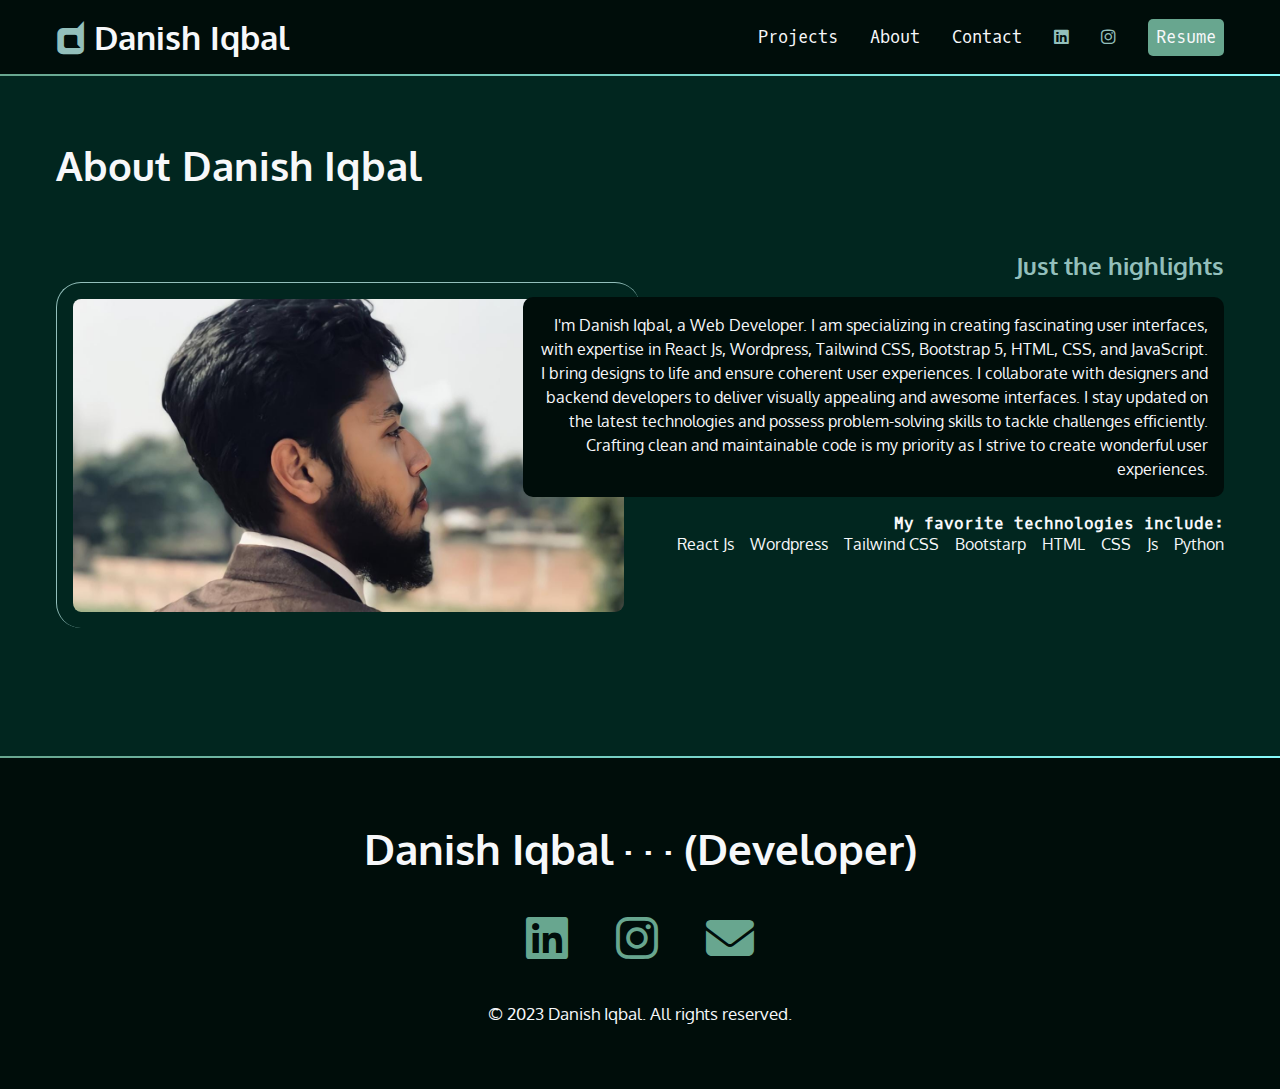
==== about.html @ 03e4a135 "Initial commit" ====
<!DOCTYPE html>
<html lang="en">

<head>
    <meta charset="UTF-8">
    <meta name="viewport" content="width=device-width, initial-scale=1.0">
    <title>About Danish Iqbal</title>



    <link rel="preconnect" href="https://fonts.googleapis.com">
    <link rel="preconnect" href="https://fonts.gstatic.com" crossorigin>
    <link href="https://fonts.googleapis.com/css2?family=Oxygen&family=Oxygen+Mono&display=swap" rel="stylesheet">


    <link rel="stylesheet" href="https://cdnjs.cloudflare.com/ajax/libs/font-awesome/6.4.0/css/all.min.css">




    <link rel="stylesheet" href="about.css">
</head>

<body>
    <nav>

        <ul>
            <li>
                <h1><a href="index.html">
                        <span class="fa-brands fa-dashcube"></span>
                        Danish Iqbal
                    </a></h1>
            </li>
            <li><a href="index.html#projects">Projects</a></li>
            <li><a href="about.html">About</a></li>
            <li><a href="index.html#contac">Contact</a></li>
            <li>
                <a href="https://www.linkedin.com/in/danish-iqbal-30143925a" target="_blank" title="Linkedin">
                    <span class="fa-brands fa-linkedin" aria-hidden="true"></span>
                    <span class="sr-only">Linkedin</span>
                </a>
            </li>
            <li>
                <a href="http://instagram.com/danish_i_11/" target="_blank" title="Instagram">
                    <span class="fa-brands fa-instagram" aria-hidden="true"></span>
                    <span class="sr-only">Instagram</span>
                </a>
            </li>
            <li><a href="Danish Iqbal Resume_.pdf" target="_blank" class="resume-button">Resume</a></li>
        </ul>


    </nav>



    



    <div class="gradient"></div>








    <div class="section-deepSeaGreen">
        <section id="self-info">
          <h2>About Danish Iqbal</h2>
          <article>
            <div class="text">
            <h3>Just the highlights</h3>
            <p class="black-box">
              I'm Danish Iqbal, a Web Developer. I am specializing in creating fascinating user interfaces, with expertise in React Js, Wordpress, Tailwind CSS, Bootstrap 5, HTML, CSS, and JavaScript. I bring designs to life and ensure coherent user experiences. I collaborate with designers and backend developers to deliver visually appealing and awesome interfaces. I stay updated on the latest technologies and possess problem-solving skills to tackle challenges efficiently. Crafting clean and maintainable code is my priority as I strive to create wonderful user experiences.
            </p>
            <h4>My favorite technologies include:</h4>
            
            <ul>
              <li>React Js</li>
              <li>Wordpress</li>
              <li>Tailwind CSS</li>
              <li>Bootstarp</li>
              <li>HTML</li>
              <li>CSS</li>
              <li>Js</li>
              <li>Python</li>
            </ul>
            </div>
            
            <img src="my pic.jpeg" alt="Screenshot of the Wall of Wonder." />
              
          </article>
        </section>
         
        </div>












    <div class="gradient"></div>




    <footer class="footer">

        <h1>Danish Iqbal &middot; &middot; &middot; (Developer)</h1>

        <ul class="footer-ul">

            <li>
                <a href="https://www.linkedin.com/in/danish-iqbal-30143925a" target="_blank" title="Linkedin">
                    <span class="fa-brands fa-linkedin" aria-hidden="true"></span>
                    <span class="sr-only">Linkedin</span>
                </a>
            </li>
            <li>
                <a href="http://instagram.com/danish_i_11/" target="_blank" title="Instagram">
                    <span class="fa-brands fa-instagram" aria-hidden="true"></span>
                    <span class="sr-only">Instagram</span>
                </a>
            </li>
            <li>
                <a href="mailto:diqbal885@gmail.com">
                    <span class="fa-solid fa-envelope" aria-hidden="true" title="email"></span>
                    <span class="sr-only">Gmail</span>
                </a>
            </li>

        </ul>

        <small>
            &copy; 2023 Danish Iqbal. All rights reserved.
        </small>


    </footer>


</body>

</html>
---- about.css ----
:root {
    --black: #000d0a;
    --deepSeaGreen: #01261f;
    --darkGreen: #01402e;
    --lightGreen3: #20735b;
    --lightGreen2: #68a68f;
    --lightGreen1: #93bfbb;
    --white: #f7f8fa;
    --font-size: 1.3rem;
    --mono: "Oxygen mono", monospace;
    --sans: Oxygen, sans-serif;
}






html {
    box-sizing: border-box;
}

*,
*::before,
*::after {
    box-sizing: inherit;
}

/* generic styles for the page */

body {
    padding: 0;
    margin: 0rem;
    font-family: var(--sans);
    background-color: var(--black);
    color: var(--white);
    font-size: var(--font-size);
}

h1,
h2,
h3 {
    margin: 0;
}

a{
    color: var(--lightGreen2);
}

a:hover{
    color: var(--lightGreen3);
    text-decoration: none;
}


.gradient{
  background: linear-gradient(90deg, rgba(104,166,143,1) 0%, rgba(134,251,251,1) 100%);

    height: 2px;
}




/* styling nav bar */



nav{
    font-family: var(--mono);
    font-size: 80%;
    padding: 1rem;
}


nav h1 a{
    font-family: var(--sans);
}

nav ul{
    list-style-type: none;

    padding: 0;
    margin: 0;

    display: flex;
    flex-flow: row wrap;
    justify-content: center;
    align-items: center;
    gap: 2rem;
}

nav li:first-child{
    flex-basis: 100%;
    text-align: center;
}

nav a{
    color: var(--white);
    text-decoration: none;
    display: block;
}

nav a:hover{
    color: var(--lightGreen2);
}




.resume-button{
    background: var(--lightGreen2);
    padding: 0.5rem;
    border-radius: 5px;

    color: var(--white);
    text-decoration: none;
    font-size: var(--mono);
}

.resume-button:hover{
    color: var(--white);
    background: var(--lightGreen3);
}


nav [class*="fa-"] {
    color: var(--lightGreen1);
}

nav [class*="fa-"]:hover {
    color: var(--lightGreen2);
}



@media (min-width: 850px){
    nav{
        max-width: 1200px;
        margin: 0 auto;
    }

    nav li:first-child{
        flex-basis: auto;
        text-align: left;
        margin-right: auto;
    }
}



/* styling footer */


footer{
    text-align: center;
    padding: 4rem 0;
}

footer ul{
    list-style-type: none;

    padding: 0;
    margin: 2rem 0;

    display: flex;
    flex-flow: row wrap;

    justify-content: center;

    gap: 3rem;

    font-size: 3rem;
}


/* styling self-info section */

.section-deepSeaGreen{
  background-color: var(--deepSeaGreen);
}

#self-info{
  padding: 4rem 1rem;
}

#self-info h2 {
  font-size: 2.5rem;
  margin-bottom: calc(2.5rem * 1.5);
}

#self-info h3{
  color: var(--lightGreen1);
}

#self-info h4{
  font-size: 1rem;
  font-family: var(--mono);
  margin: 0;
}

.black-box{
  background-color: var(--black);
  padding: 1rem;
  border-radius: 10px;
  color: var(--white);
  font-size: 1rem;
  line-height: 1.5;
}

#self-info ul {
  list-style-type: none;
  padding: 0;
  margin: 0;
  display: flex;
  flex-flow: row wrap;
  justify-content: flex-start;
  gap: 1rem;  
  font-size: 1rem;
}

img{
  width: 100%;
}

#self-info img {
  margin: 2rem 0 4rem 0;
  border-top: 1px solid var(--lightGreen1);
  border-left: 1px solid var(--lightGreen1);
  padding: 1rem;
  border-radius: 25px; 
}

#self-info .reverse .text {
  grid-column: 1/7;
  order: 2;
  text-align: left;
}

#self-info .reverse img {
  grid-column: 6/11;
  grid-row: 1/2;
}


#self-info .reverse ul {
  justify-content: flex-start;
}

@media (min-width:800px) {
  article{
    display: grid;
    grid-template-columns: repeat(10, 1fr);
  }

  #self-info {
    max-width: 1200px;
    margin: 0 auto;
  }
  
  #self-info img{
    grid-column: 1/6;
    grid-row: 1/2;
  }
  
  
  .text{
    grid-column: 5/11;
    grid-row: 1/2;
    order: 2;
    text-align: right;
  }
  #self-info ul {
    justify-content: flex-end;
  }
}
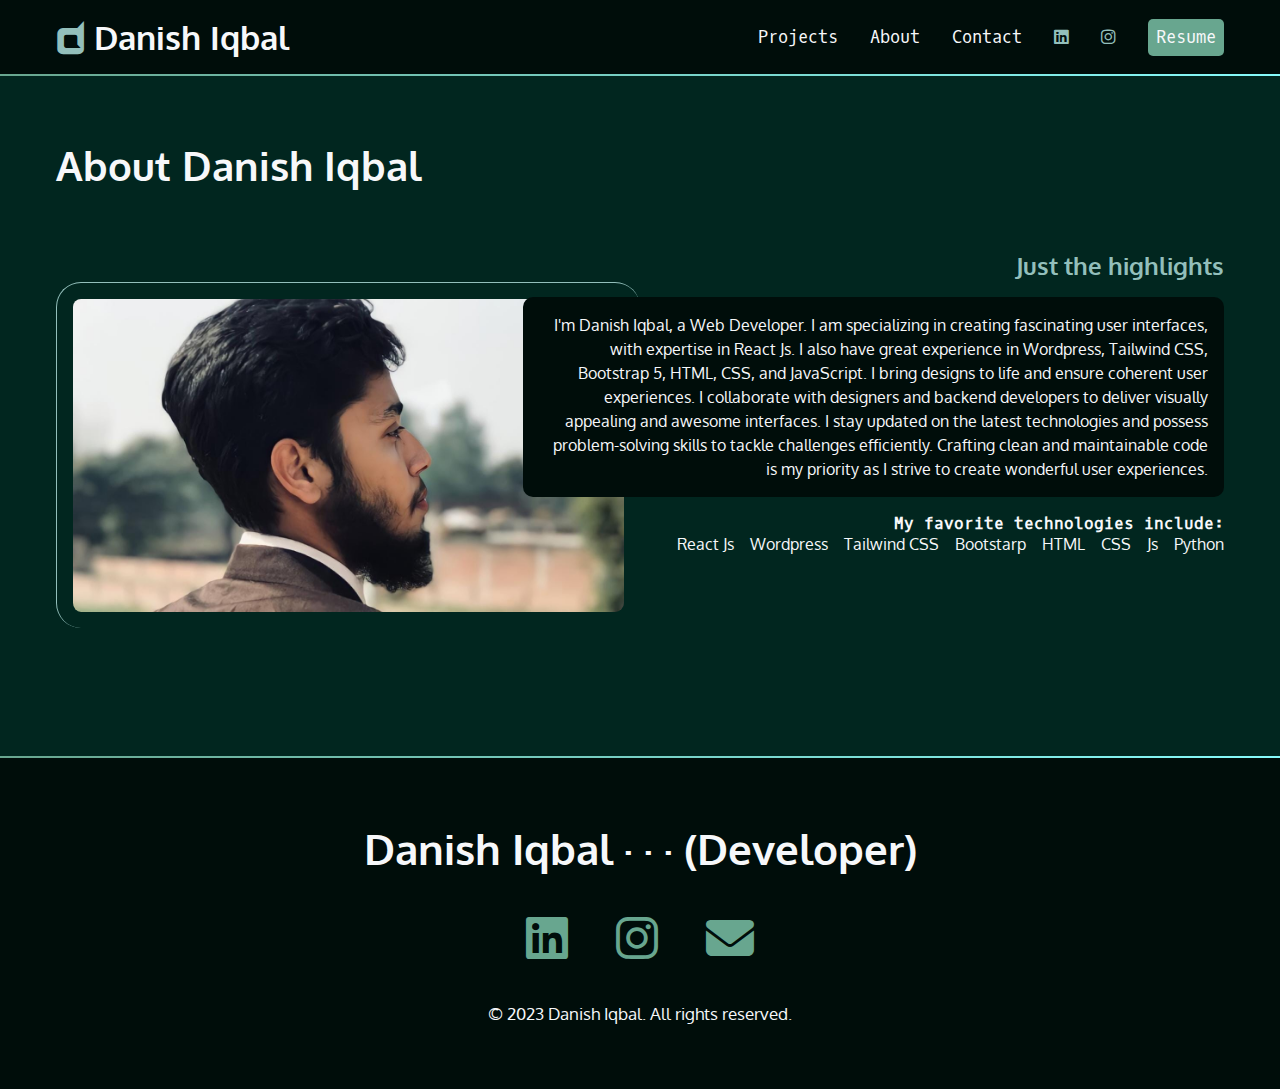
==== commit c0eefb42: "Update about.html" ====
--- a/about.html
+++ b/about.html
@@ -74,7 +74,7 @@
             <div class="text">
             <h3>Just the highlights</h3>
             <p class="black-box">
-              I'm Danish Iqbal, a Web Developer. I am specializing in creating fascinating user interfaces, with expertise in React Js, Wordpress, Tailwind CSS, Bootstrap 5, HTML, CSS, and JavaScript. I bring designs to life and ensure coherent user experiences. I collaborate with designers and backend developers to deliver visually appealing and awesome interfaces. I stay updated on the latest technologies and possess problem-solving skills to tackle challenges efficiently. Crafting clean and maintainable code is my priority as I strive to create wonderful user experiences.
+              I'm Danish Iqbal, a Web Developer. I am specializing in creating fascinating user interfaces, with expertise in React Js. I also have great experience in Wordpress, Tailwind CSS, Bootstrap 5, HTML, CSS, and JavaScript. I bring designs to life and ensure coherent user experiences. I collaborate with designers and backend developers to deliver visually appealing and awesome interfaces. I stay updated on the latest technologies and possess problem-solving skills to tackle challenges efficiently. Crafting clean and maintainable code is my priority as I strive to create wonderful user experiences.
             </p>
             <h4>My favorite technologies include:</h4>
             
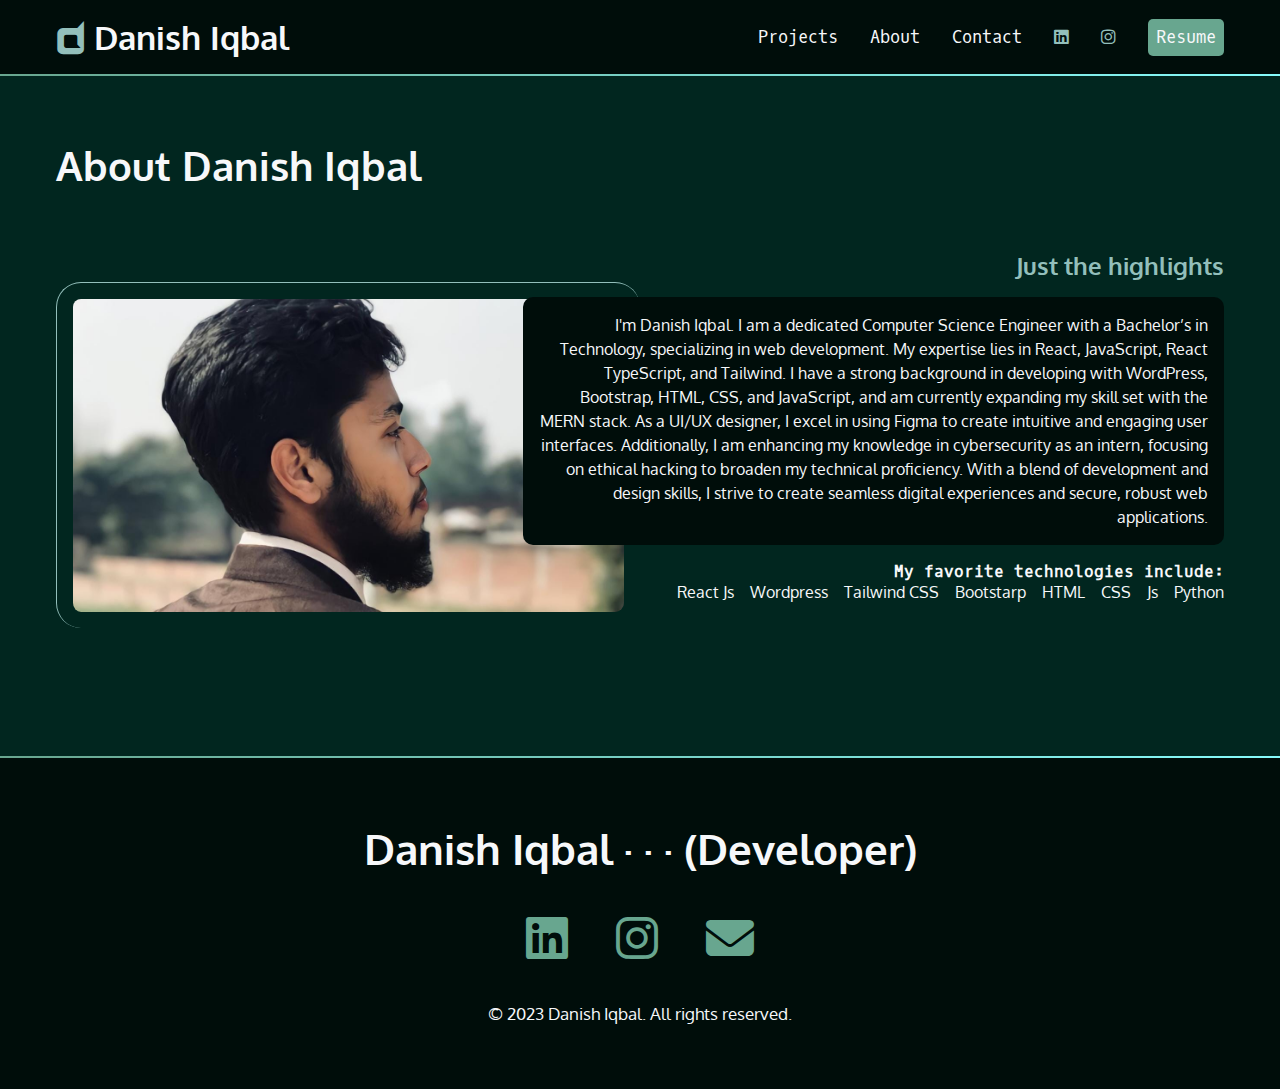
==== commit 7a225402: "Update about.html" ====
--- a/about.html
+++ b/about.html
@@ -74,7 +74,13 @@
             <div class="text">
             <h3>Just the highlights</h3>
             <p class="black-box">
-              I'm Danish Iqbal, a Web Developer. I am specializing in creating fascinating user interfaces, with expertise in React Js. I also have great experience in Wordpress, Tailwind CSS, Bootstrap 5, HTML, CSS, and JavaScript. I bring designs to life and ensure coherent user experiences. I collaborate with designers and backend developers to deliver visually appealing and awesome interfaces. I stay updated on the latest technologies and possess problem-solving skills to tackle challenges efficiently. Crafting clean and maintainable code is my priority as I strive to create wonderful user experiences.
+              I'm Danish Iqbal. I am a dedicated Computer Science Engineer with a Bachelor’s in Technology, specializing in web development. My expertise lies in React, JavaScript, React TypeScript, and Tailwind. I have a strong background in developing with WordPress, Bootstrap, HTML, CSS, and JavaScript, and am currently expanding my skill set with the MERN stack.
+
+As a UI/UX designer, I excel in using Figma to create intuitive and engaging user interfaces.
+
+Additionally, I am enhancing my knowledge in cybersecurity as an intern, focusing on ethical hacking to broaden my technical proficiency.
+
+With a blend of development and design skills, I strive to create seamless digital experiences and secure, robust web applications.
             </p>
             <h4>My favorite technologies include:</h4>
             
@@ -150,4 +156,4 @@
 
 </body>
 
-</html>+</html>
